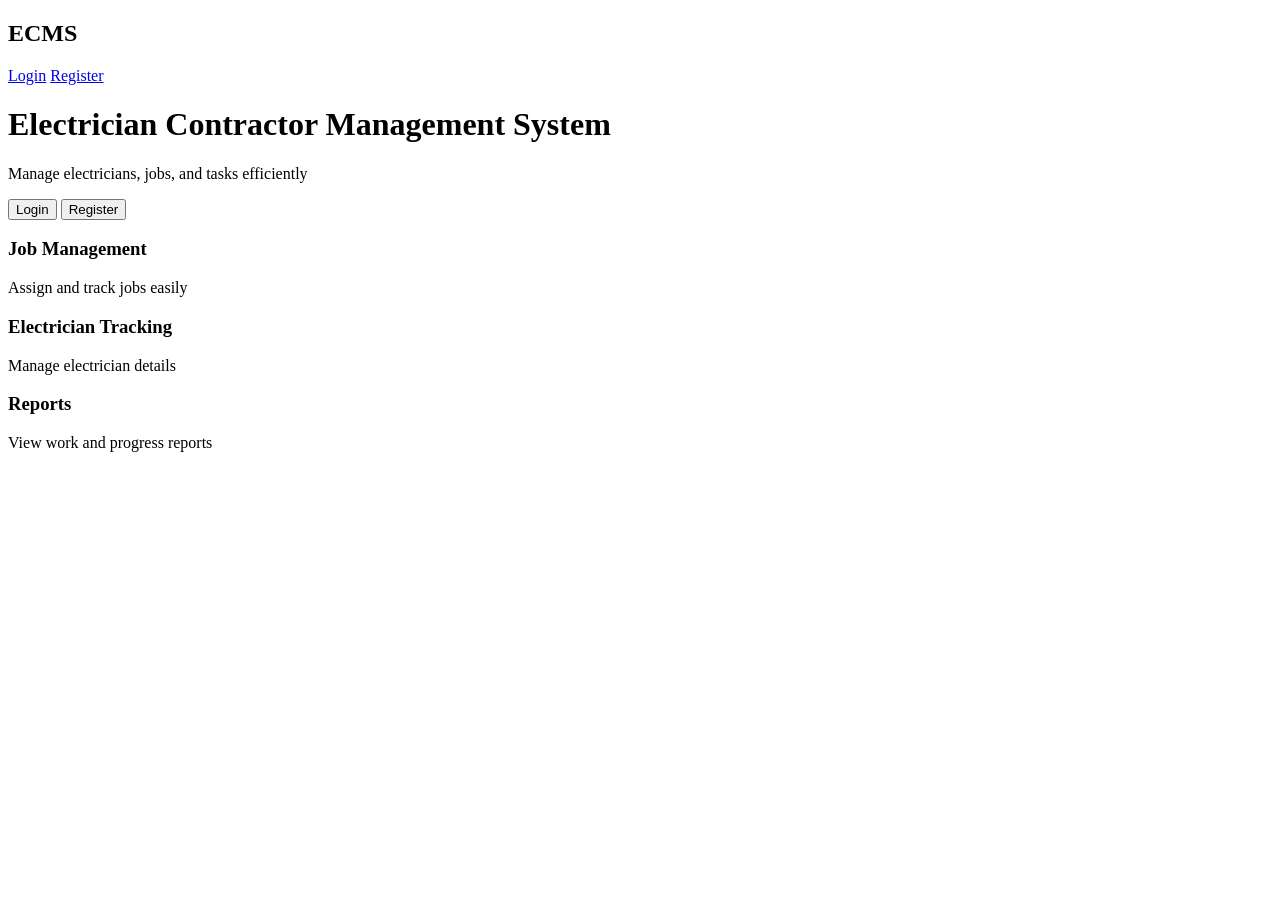
==== Frontend/index.html @ 9ef8c89b "Create index.html" ====
<!DOCTYPE html>
<html>
<head>
  <title>Home</title>
  <link rel="stylesheet" href="css/style.css">
</head>

<body>

<div class="navbar">
  <h2>ECMS</h2>
  <div>
    <a href="login.html">Login</a>
    <a href="register.html">Register</a>
  </div>
</div>

<div class="hero">
  <h1>Electrician Contractor Management System</h1>
  <p>Manage electricians, jobs, and tasks efficiently</p>

  <a href="login.html"><button class="btn">Login</button></a>
  <a href="register.html"><button class="btn">Register</button></a>
</div>

<div class="features">
  <div class="card">
    <h3>Job Management</h3>
    <p>Assign and track jobs easily</p>
  </div>

  <div class="card">
    <h3>Electrician Tracking</h3>
    <p>Manage electrician details</p>
  </div>

  <div class="card">
    <h3>Reports</h3>
    <p>View work and progress reports</p>
  </div>
</div>

</body>
</html>
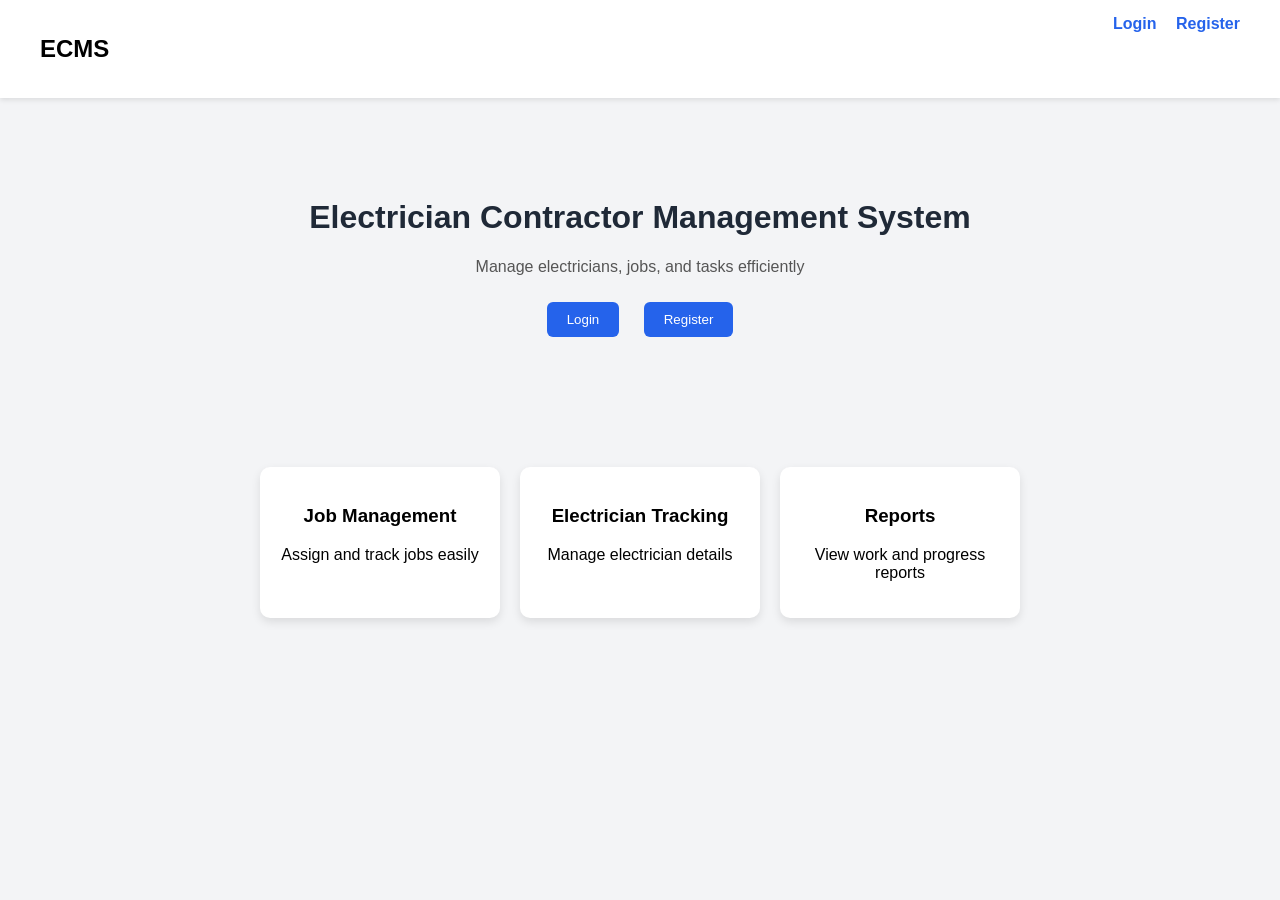
==== commit 7631d6b4: "Update index.html" ====
--- a/Frontend/index.html
+++ b/Frontend/index.html
@@ -2,7 +2,7 @@
 <html>
 <head>
   <title>Home</title>
-  <link rel="stylesheet" href="css/style.css">
+  <link rel="stylesheet" href="style.css">
 </head>
 
 <body>
--- a/Frontend/style.css
+++ b/Frontend/style.css
@@ -0,0 +1,88 @@
+body {
+  margin: 0;
+  font-family: Arial, sans-serif;
+  background: #f3f4f6;
+}
+
+/* Navbar */
+.navbar {
+  display: flex;
+  justify-content: space-between;
+  padding: 15px 40px;
+  background: #ffffff;
+  box-shadow: 0 2px 5px rgba(0,0,0,0.1);
+}
+
+.navbar a {
+  text-decoration: none;
+  margin-left: 15px;
+  color: #2563eb;
+  font-weight: bold;
+}
+
+/* Hero Section */
+.hero {
+  text-align: center;
+  padding: 80px 20px;
+}
+
+.hero h1 {
+  color: #1f2937;
+}
+
+.hero p {
+  color: #555;
+}
+
+/* Buttons */
+.btn {
+  background: #2563eb;
+  color: white;
+  padding: 10px 20px;
+  border: none;
+  margin: 10px;
+  border-radius: 6px;
+  cursor: pointer;
+}
+
+.btn:hover {
+  background: #3b82f6;
+}
+
+/* Features */
+.features {
+  display: flex;
+  justify-content: center;
+  gap: 20px;
+  padding: 40px;
+}
+
+.card {
+  background: white;
+  padding: 20px;
+  width: 200px;
+  border-radius: 10px;
+  text-align: center;
+  box-shadow: 0 4px 10px rgba(0,0,0,0.1);
+}
+
+/* Form */
+.form-container {
+  width: 300px;
+  margin: 80px auto;
+  background: white;
+  padding: 30px;
+  border-radius: 10px;
+  box-shadow: 0 4px 10px rgba(0,0,0,0.1);
+}
+
+input, select {
+  width: 100%;
+  padding: 10px;
+  margin: 10px 0;
+}
+
+.link {
+  text-align: center;
+  margin-top: 10px;
+}
